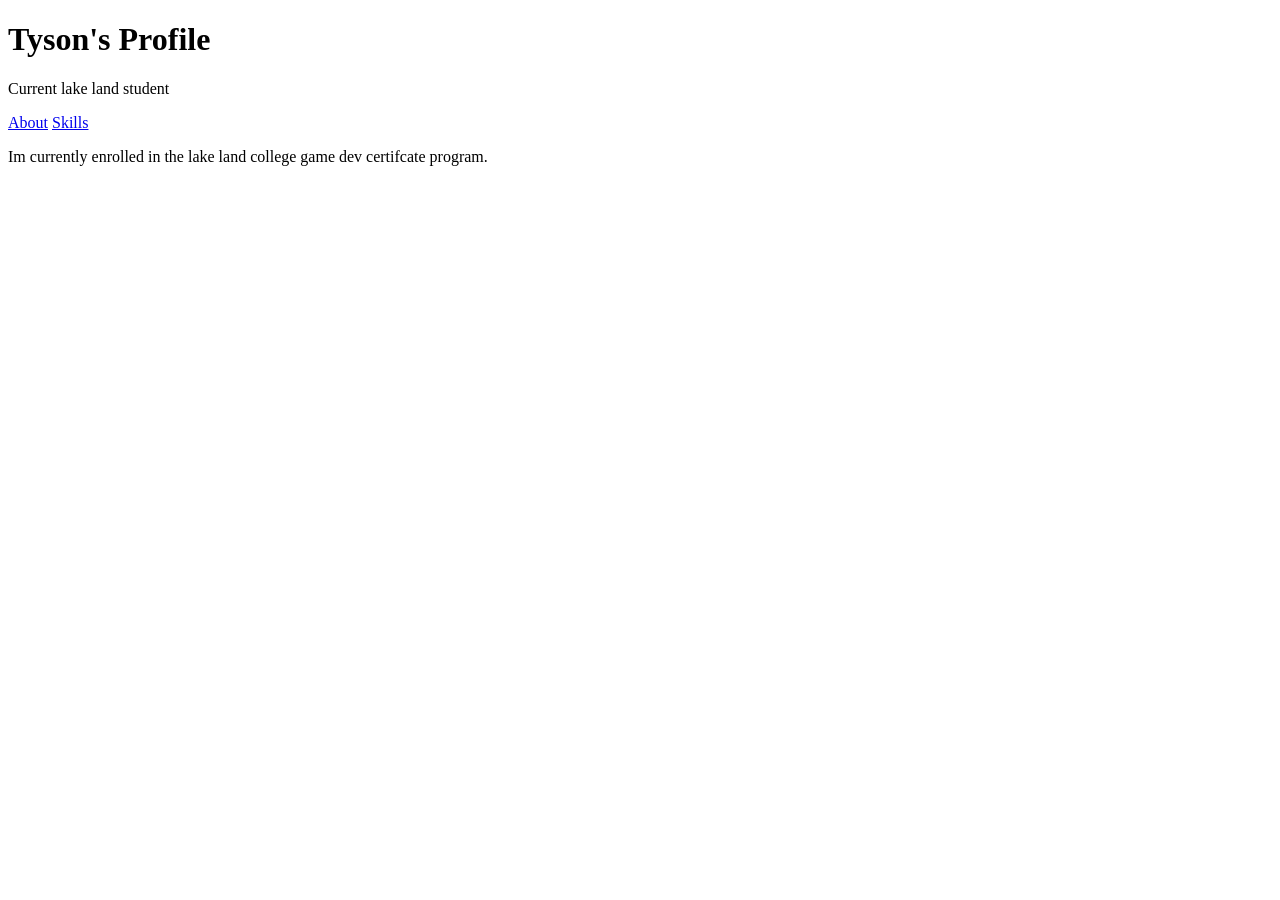
==== index.html @ ba290a77 "I added some info to the page." ====
<!DOCTYPE html>
<html lang="en">
<head>
    <meta charset="UTF=8">
    <meta name="viewport", content="width=device-width, initial-scale=1.0">
    <title>Document</title>
</head>
<body>
    
    <header>
        <h1>Tyson's Profile</h1>
        <P>Current lake land student</P>
    </header>

    <nav>
        <a href="#about">About</a>
        <a href="#skills">Skills</a>
    </nav>

    <main>
        <section id="about">
            <p>
                Im currently enrolled in the lake land college game dev certifcate program.
            </p>
        </section>

        <section id="skills">
            
        </section>
    </main>

    <footer>

    </footer>

</body>
</html>
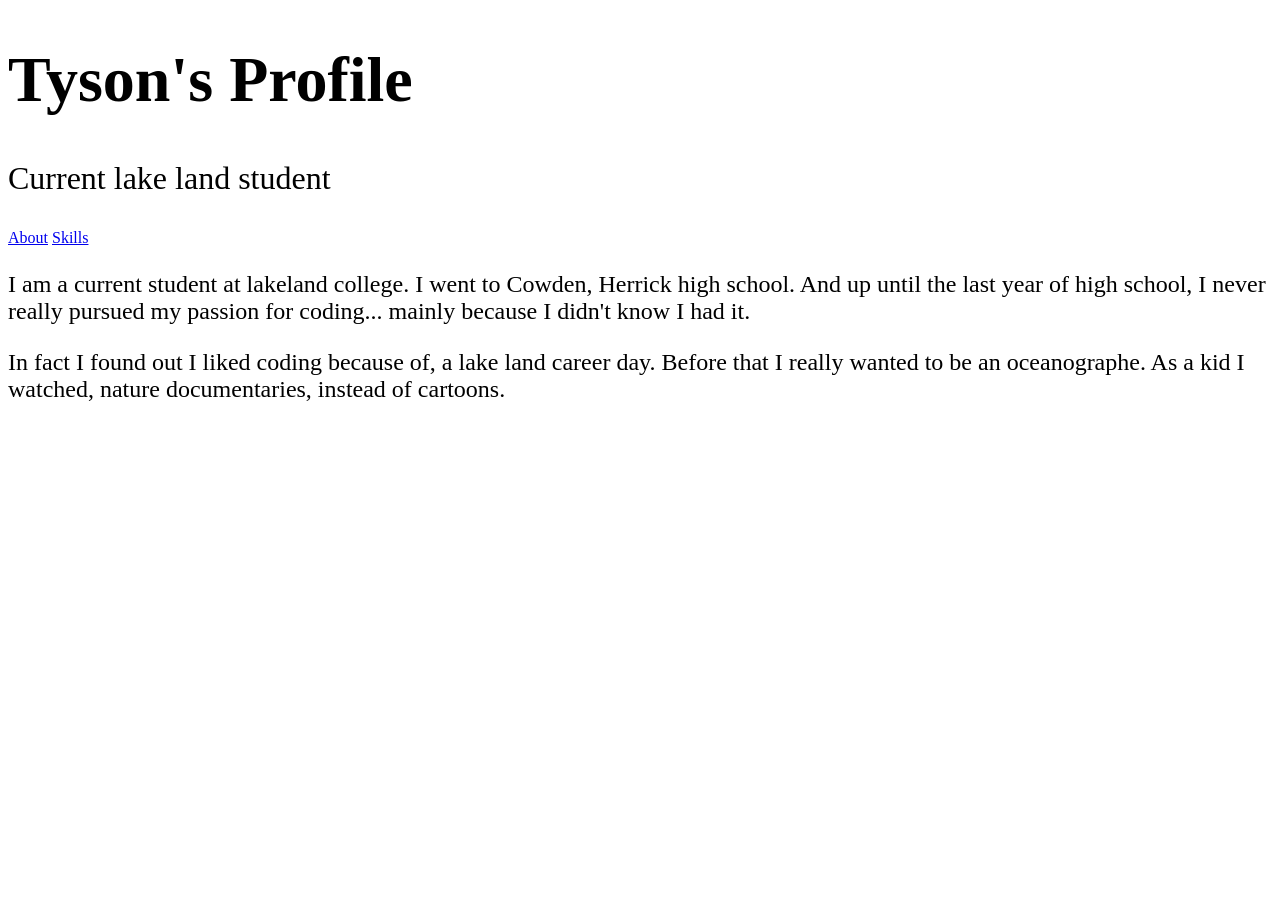
==== commit 0444132e: "added to the main and made a style sheet" ====
--- a/index.html
+++ b/index.html
@@ -1,6 +1,7 @@
 <!DOCTYPE html>
 <html lang="en">
 <head>
+    <link rel="stylesheet" href="Profile page/style.css">
     <meta charset="UTF=8">
     <meta name="viewport", content="width=device-width, initial-scale=1.0">
     <title>Document</title>
@@ -20,7 +21,12 @@
     <main>
         <section id="about">
             <p>
-                Im currently enrolled in the lake land college game dev certifcate program.
+                I am a current student at lakeland college. I went to Cowden, Herrick high school. And up until the last year of high school,
+                I never really pursued my passion for coding... mainly because I didn't know I had it.
+            </p>
+            <p>
+                In fact I found out I liked coding because of, a lake land career day. Before that I really wanted to be an oceanographe.
+                As a kid I watched, nature documentaries, instead of cartoons.
             </p>
         </section>
 
--- a/Profile page/style.css
+++ b/Profile page/style.css
@@ -0,0 +1,12 @@
+header{
+    font-size: 32px;
+}
+nav{
+    font-size: 16px;
+}
+main{
+    font-size: 24px;
+}
+footer{
+    font-size: 24px;
+}
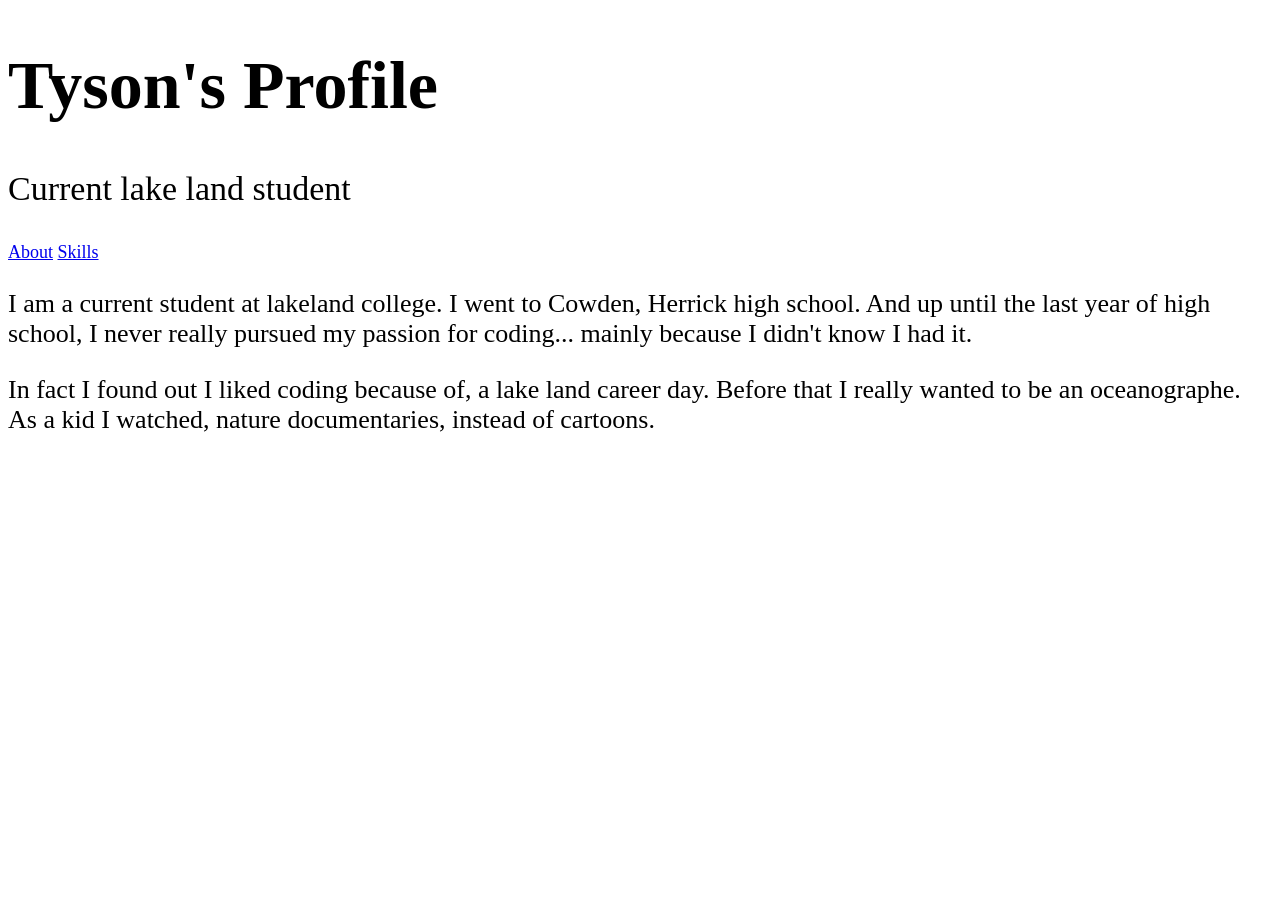
==== commit 14c18d09: "please" ====
--- a/index.html
+++ b/index.html
@@ -33,6 +33,10 @@
         <section id="skills">
             
         </section>
+
+        <section>
+            
+        </section>
     </main>
 
     <footer>
--- a/Profile page/style.css
+++ b/Profile page/style.css
@@ -1,12 +1,12 @@
 header{
-    font-size: 32px;
+    font-size: 34px;
 }
 nav{
-    font-size: 16px;
+    font-size: 18px;
 }
 main{
-    font-size: 24px;
+    font-size: 26px;
 }
 footer{
-    font-size: 24px;
+    font-size: 26px;
 }
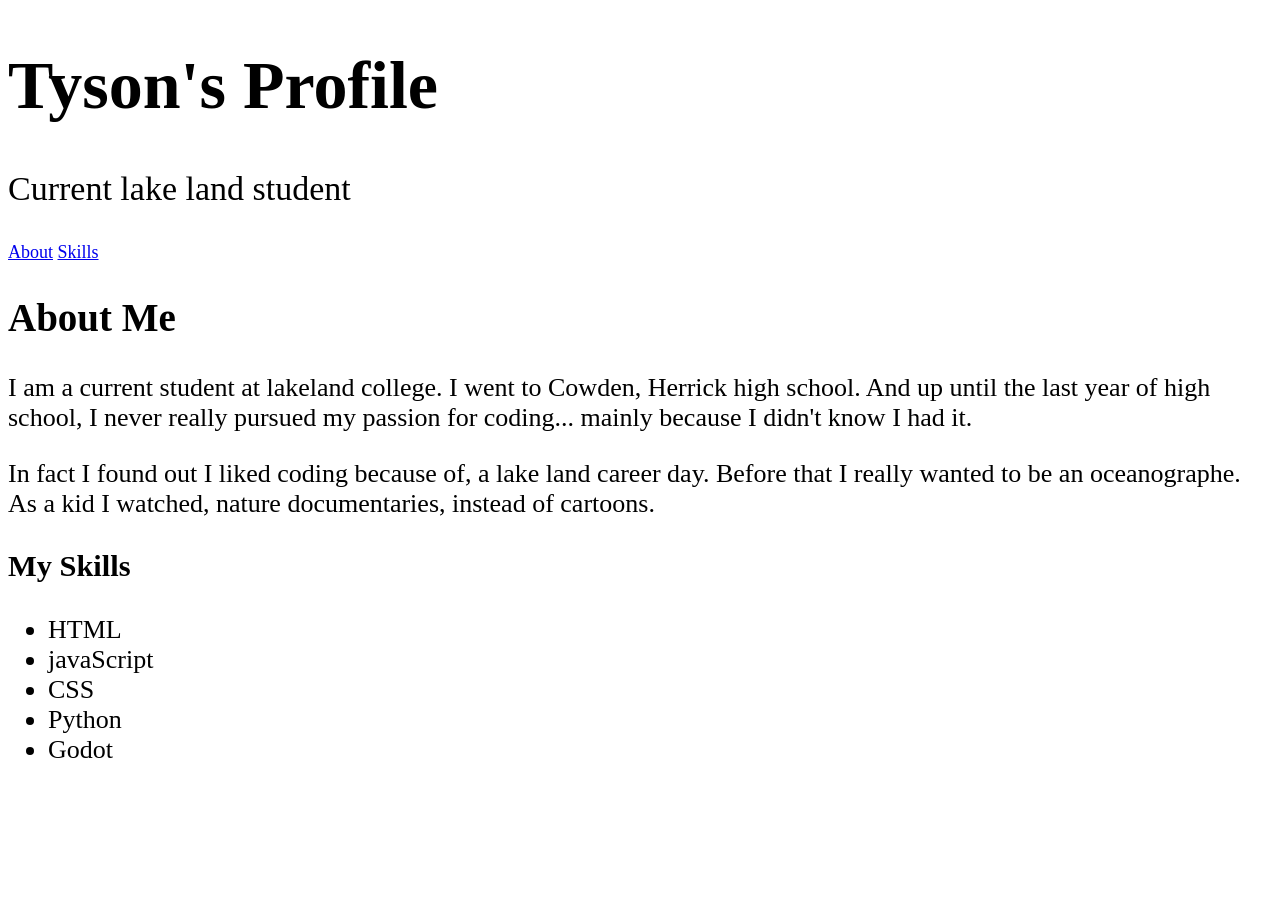
==== commit c2ce4f3b: "I add the skills stuff" ====
--- a/index.html
+++ b/index.html
@@ -20,6 +20,7 @@
 
     <main>
         <section id="about">
+            <h2>About Me</h2>
             <p>
                 I am a current student at lakeland college. I went to Cowden, Herrick high school. And up until the last year of high school,
                 I never really pursued my passion for coding... mainly because I didn't know I had it.
@@ -31,7 +32,14 @@
         </section>
 
         <section id="skills">
-            
+            <h3>My Skills</h3>
+            <ul>
+            <li>HTML</li>
+            <li>javaScript</li>
+            <li>CSS</li>
+            <li>Python</li>
+            <li>Godot</li>
+            </ul>
         </section>
 
         <section>
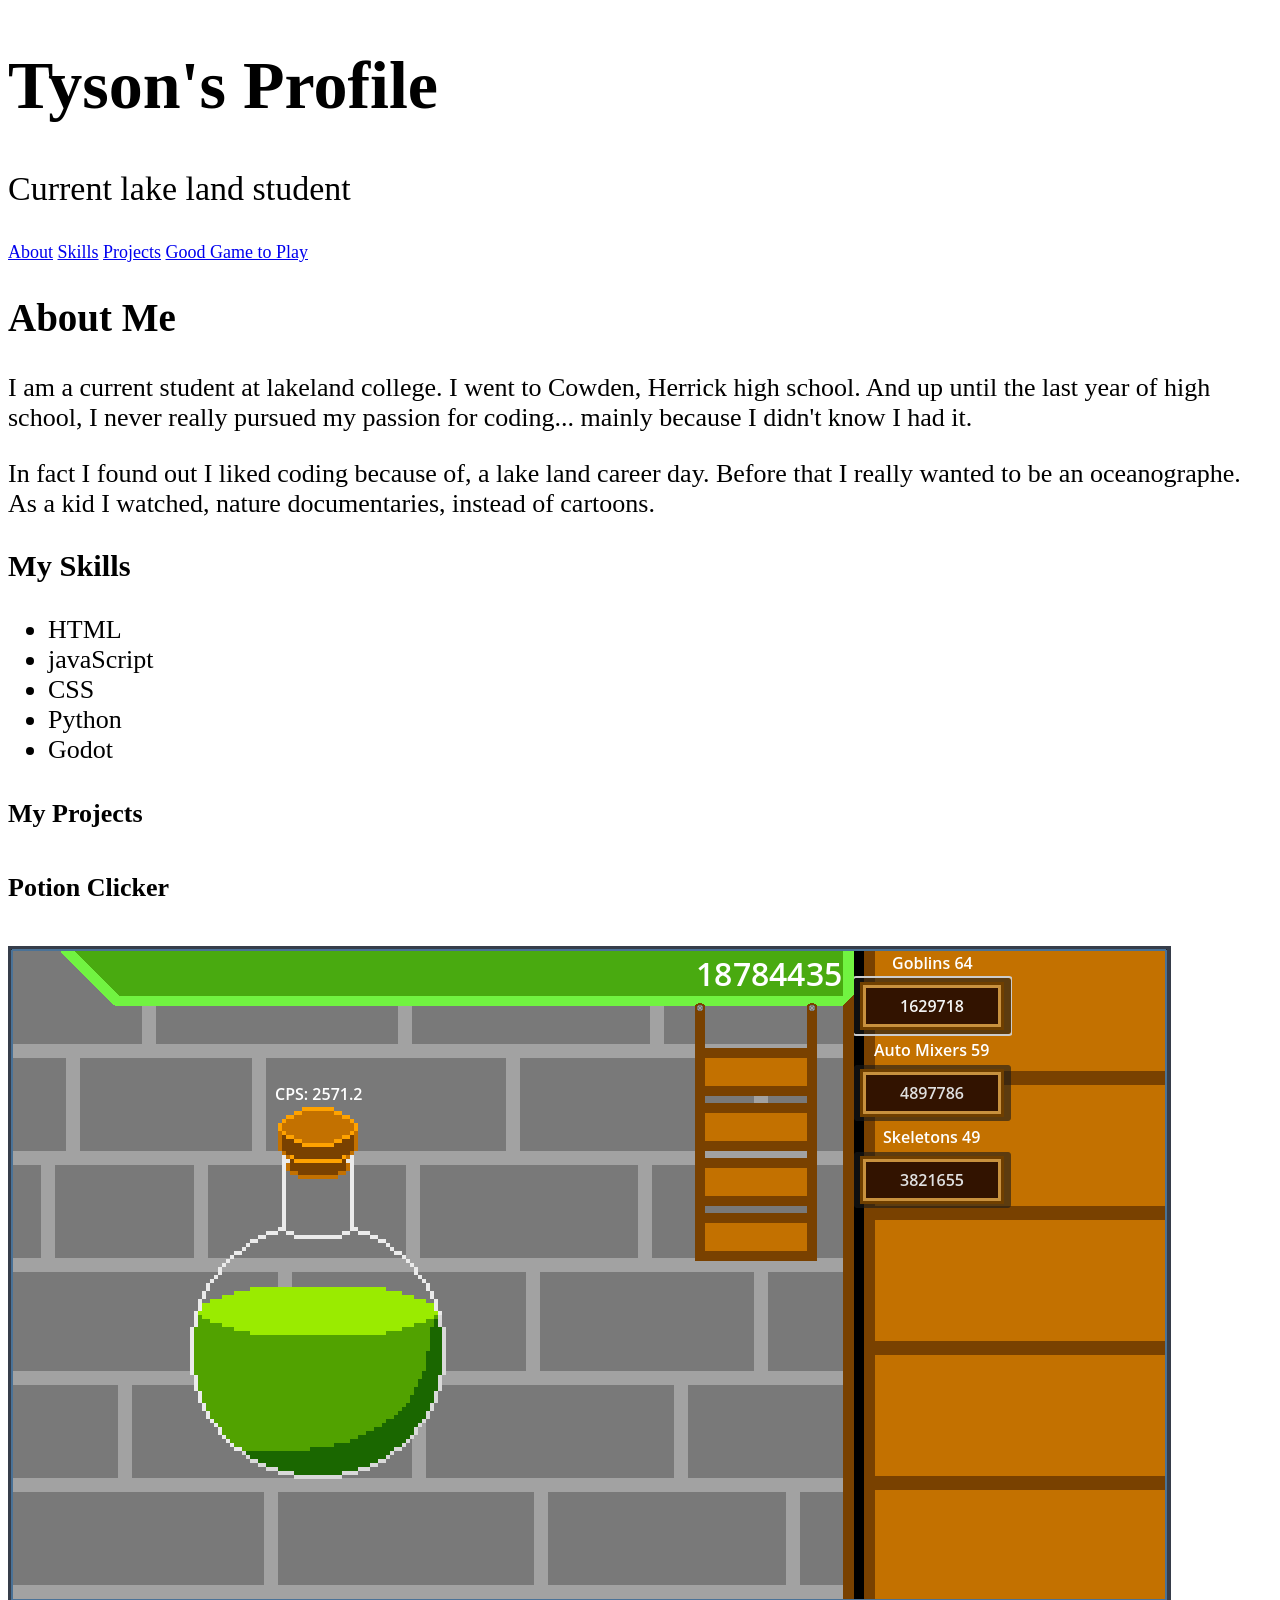
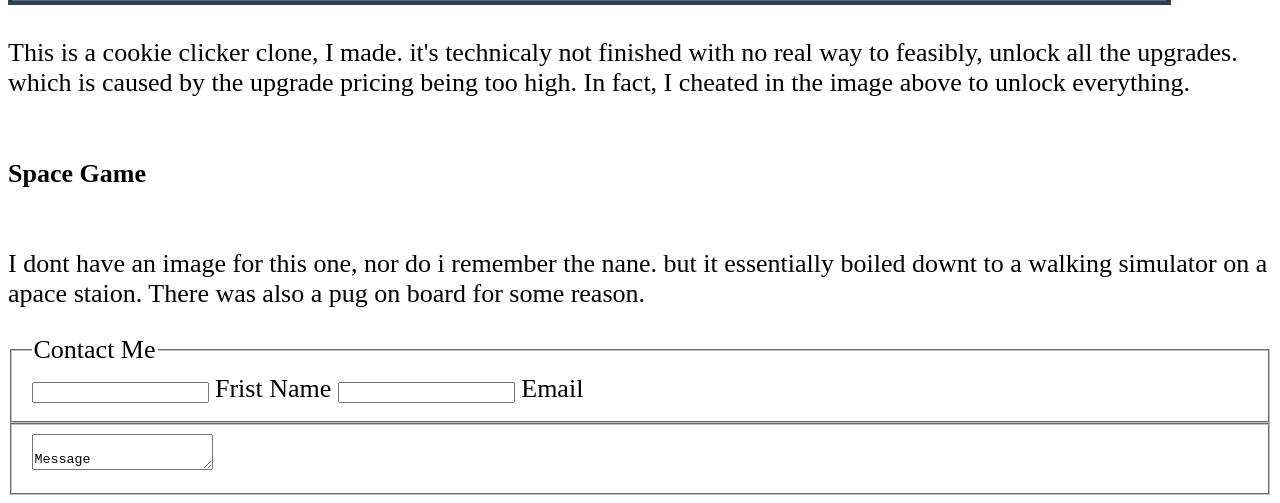
==== commit 5e13ae31: "more" ====
--- a/index.html
+++ b/index.html
@@ -4,7 +4,7 @@
     <link rel="stylesheet" href="Profile page/style.css">
     <meta charset="UTF=8">
     <meta name="viewport", content="width=device-width, initial-scale=1.0">
-    <title>Document</title>
+    <title></title>
 </head>
 <body>
     
@@ -16,39 +16,82 @@
     <nav>
         <a href="#about">About</a>
         <a href="#skills">Skills</a>
+        <a href="#projects">Projects</a>
+        <a href="https://store.steampowered.com/app/1030300/Hollow_Knight_Silksong/?curator_clanid=33040195">Good Game to Play</a>
     </nav>
 
     <main>
         <section id="about">
-            <h2>About Me</h2>
-            <p>
-                I am a current student at lakeland college. I went to Cowden, Herrick high school. And up until the last year of high school,
-                I never really pursued my passion for coding... mainly because I didn't know I had it.
-            </p>
-            <p>
-                In fact I found out I liked coding because of, a lake land career day. Before that I really wanted to be an oceanographe.
-                As a kid I watched, nature documentaries, instead of cartoons.
-            </p>
+        <h2>About Me</h2>
+        <p>
+            I am a current student at lakeland college. I went to Cowden, Herrick high school. And up until the last year of high school,
+            I never really pursued my passion for coding... mainly because I didn't know I had it.
+        </p>
+        <p>
+            In fact I found out I liked coding because of, a lake land career day. Before that I really wanted to be an oceanographe.
+            As a kid I watched, nature documentaries, instead of cartoons.
+        </p>
         </section>
 
         <section id="skills">
-            <h3>My Skills</h3>
-            <ul>
-            <li>HTML</li>
-            <li>javaScript</li>
-            <li>CSS</li>
-            <li>Python</li>
-            <li>Godot</li>
-            </ul>
+        <h3>My Skills</h3>
+        <ul>
+        <li>HTML</li>
+        <li>javaScript</li>
+        <li>CSS</li>
+        <li>Python</li>
+        <li>Godot</li>
+        </ul>
+        </section>
+        
+        <section id="projects">
+        <h4>My Projects</h4>
+        <article>
+        <h5>Potion Clicker</h5>
+        <img src="Profile page/Potion_Clicker.png" alt="This is game play from Potion Clicker">
+        <p>
+            This is a cookie clicker clone, I made. it's technicaly not finished with no real way to feasibly, unlock all the upgrades.
+            which is caused by the upgrade pricing being too high. In fact, I cheated in the image above to unlock everything.
+        </p>
+        </article>
+
+        <article>
+        <h6>Space Game</h6>
+        <p>
+            I dont have an image for this one, nor do i remember the nane. but it essentially boiled downt to a walking simulator on a apace staion. 
+            There was also a pug on board for some reason.
+        </p>
+        </article>
         </section>
 
-        <section>
-            
-        </section>
+        <form>
+
+            <fieldset>
+                <legend>Contact Me</legend>
+                <label for="Fname">
+                <input type="text" id="Fname" required minlength="2">
+                Frist Name
+                </label>
+                <label for="Email">
+                <input type="email" id="Email" required>
+                Email
+                </label>
+            </fieldset>
+
+            <fieldset>
+                <label for="Message">
+                <textarea type="text" id="Message" required minlength="10">
+                Message
+                </label>
+            </fieldset>
+
+        </form>
+
     </main>
 
     <footer>
-
+        <P>Copyright 2026 Tyson Galvin</P>
+        <a href="https://jasperpuppet.itch.io">My Itch Account</a>
     </footer>
 
 </body>
--- a/Profile page/style.css
+++ b/Profile page/style.css
@@ -9,4 +9,11 @@
 }
 footer{
     font-size: 26px;
+}
+
+h5{
+    font-size: 26px;
+}
+h6{
+    font-size: 26px;
 }
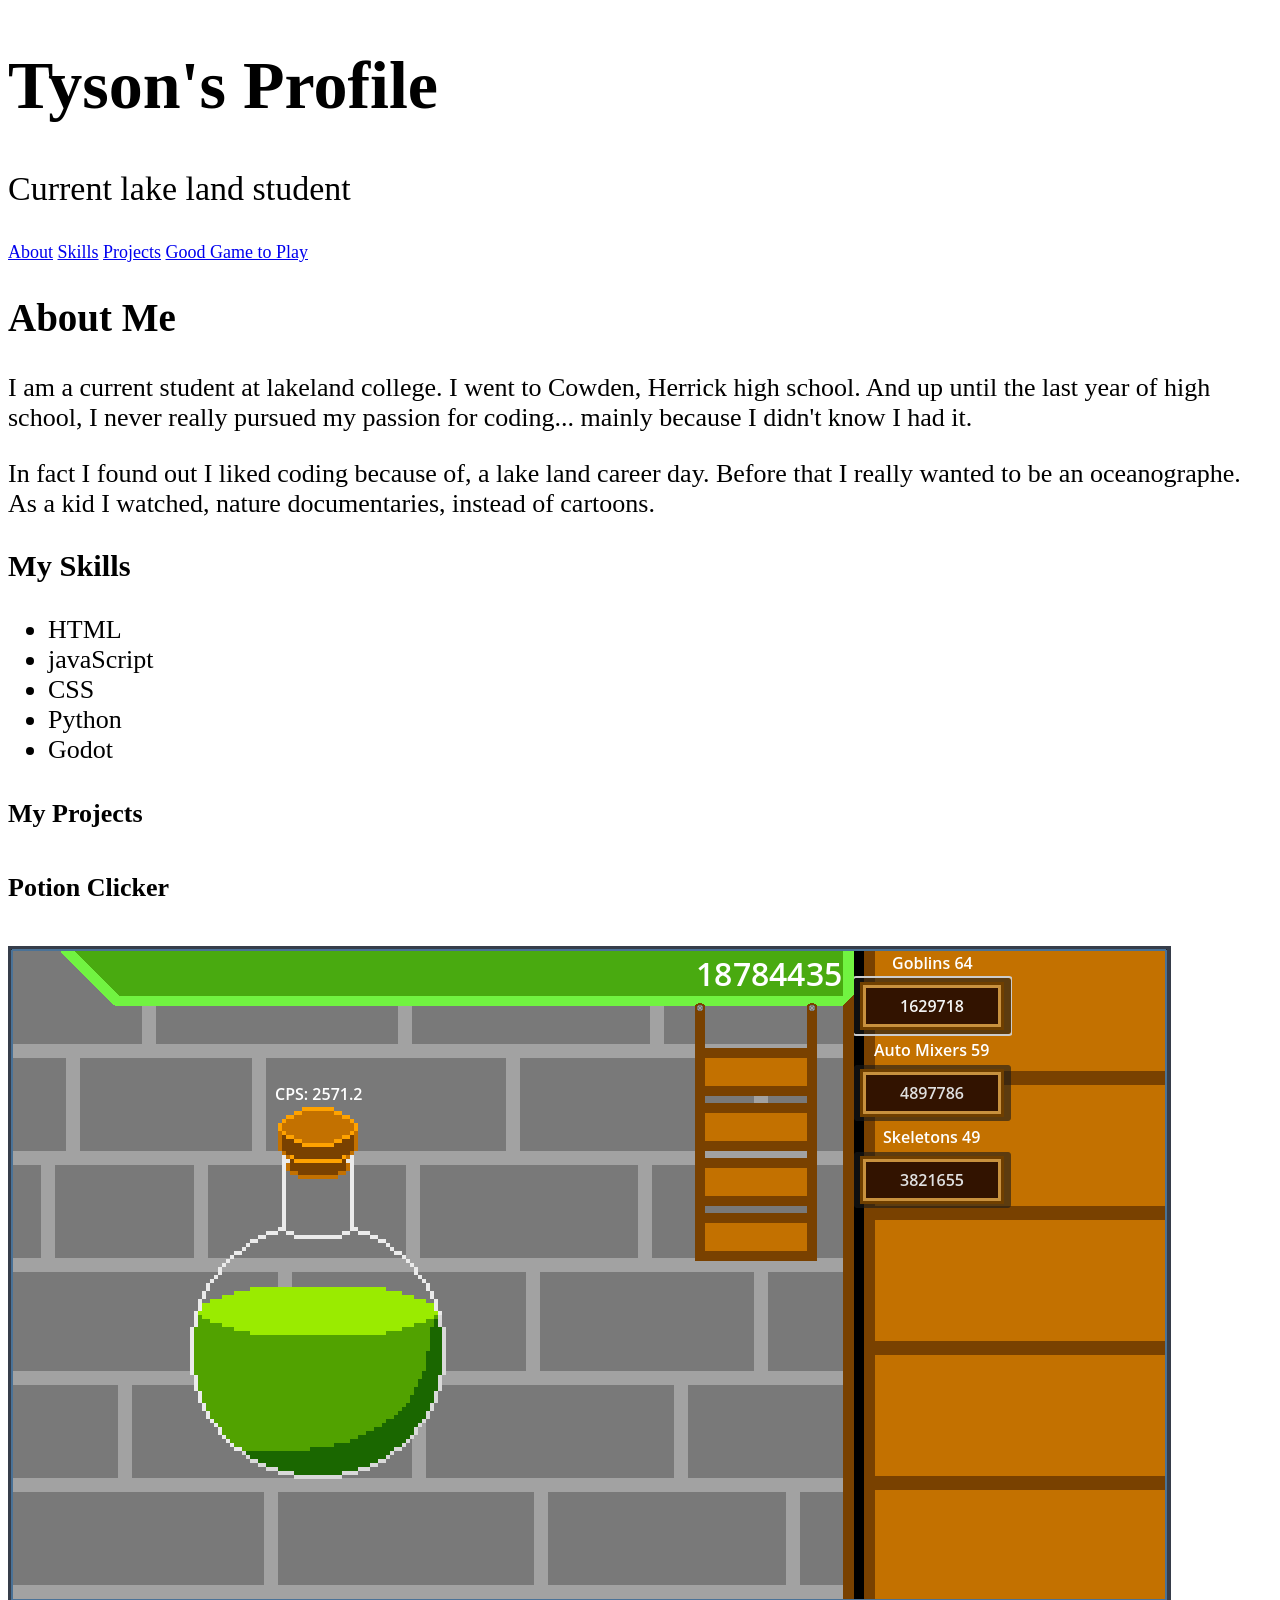
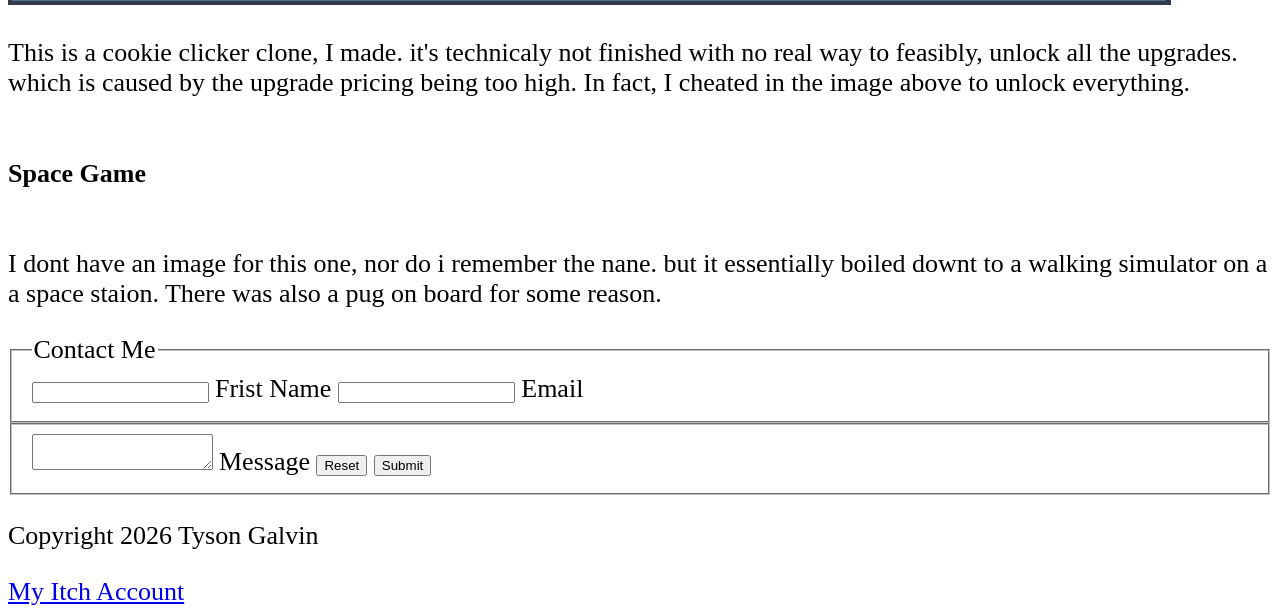
==== commit b46de112: "wwbwbw" ====
--- a/index.html
+++ b/index.html
@@ -58,7 +58,7 @@
         <article>
         <h6>Space Game</h6>
         <p>
-            I dont have an image for this one, nor do i remember the nane. but it essentially boiled downt to a walking simulator on a apace staion. 
+            I dont have an image for this one, nor do i remember the nane. but it essentially boiled downt to a walking simulator on a a space staion. 
             There was also a pug on board for some reason.
         </p>
         </article>
@@ -80,9 +80,11 @@
 
             <fieldset>
                 <label for="Message">
-                <textarea type="text" id="Message" required minlength="10">
+                <textarea type="text" id="Message" required minlength="10"></textarea>
                 Message
                 </label>
+                <input type="reset">
+                <input type="submit">
             </fieldset>
 
         </form>
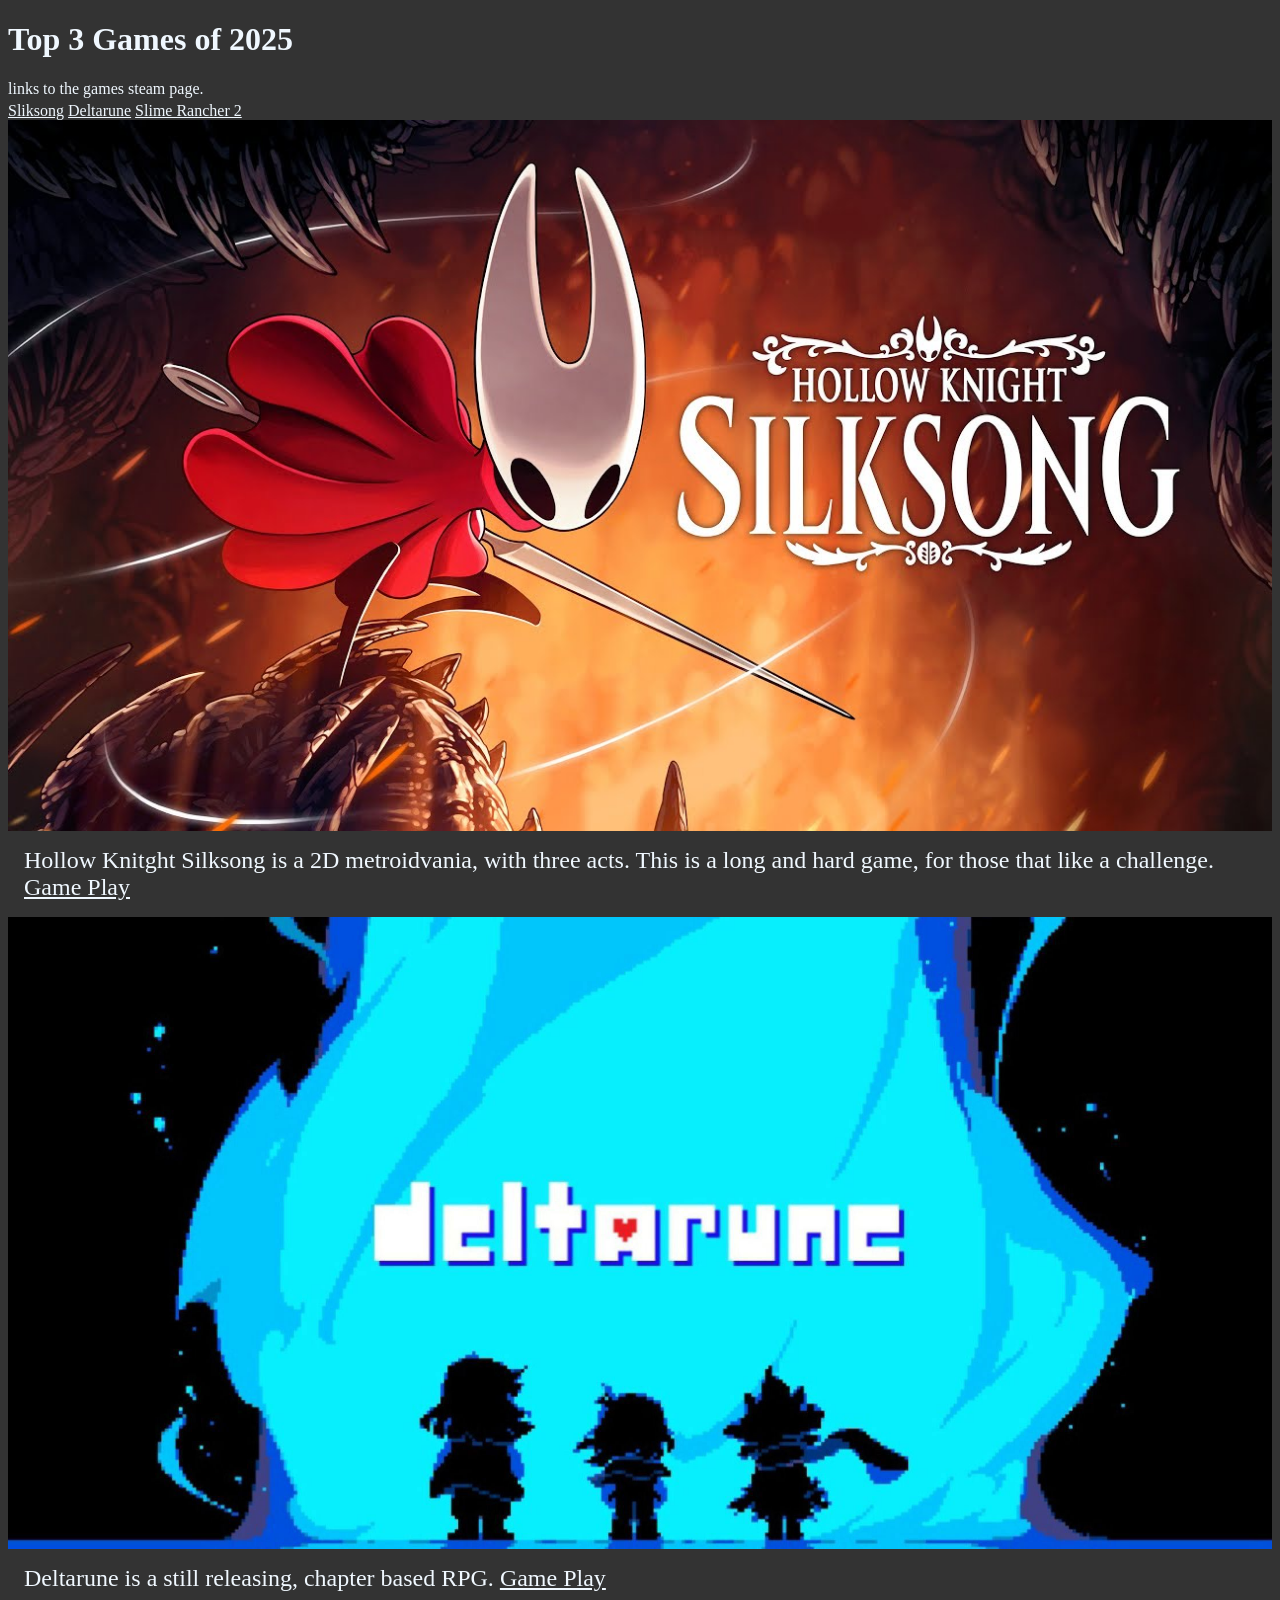
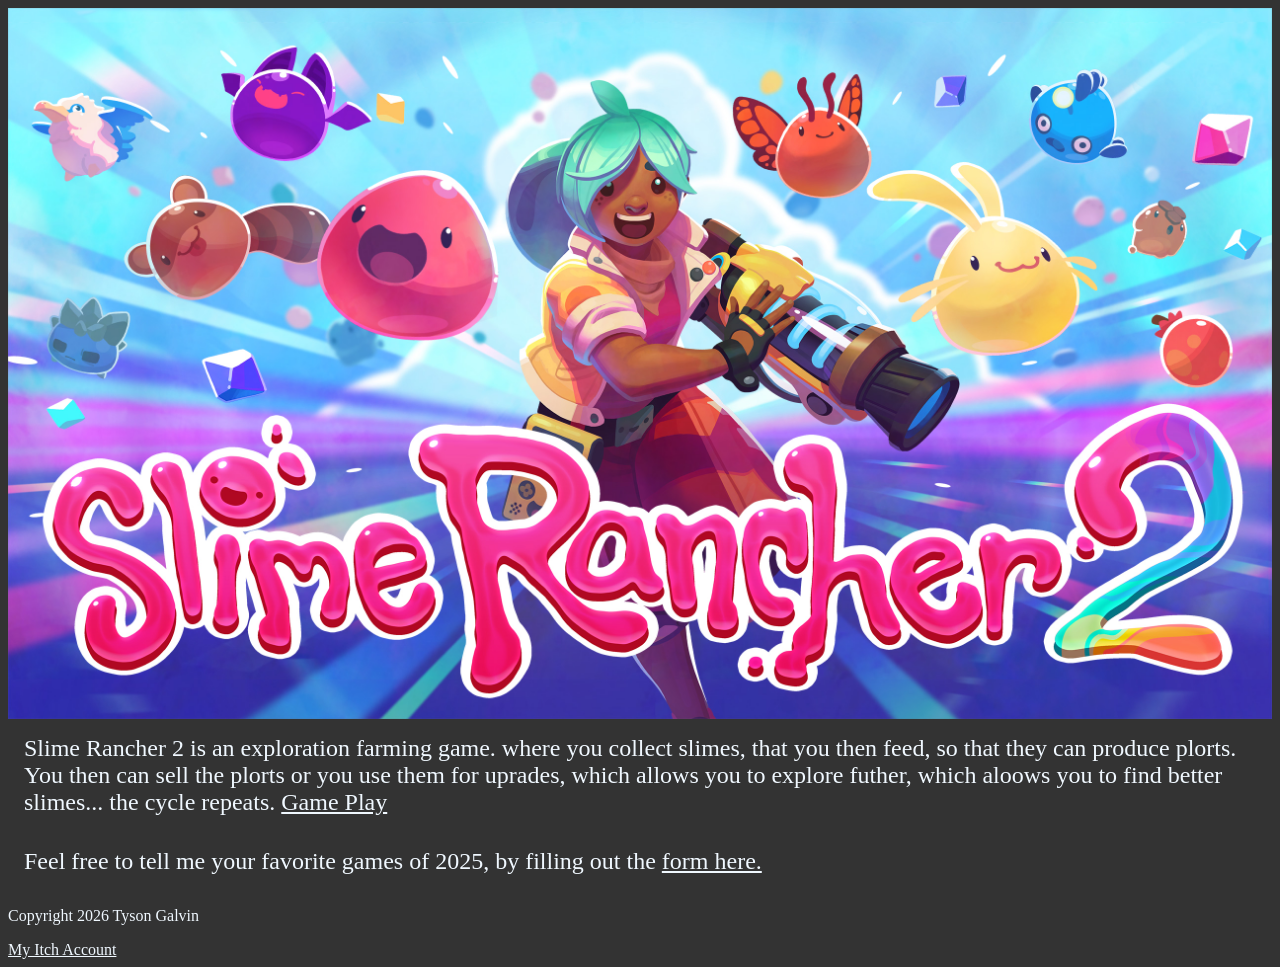
==== commit 0e140ad4: "I added a lot and new new files hell?" ====
--- a/index.html
+++ b/index.html
@@ -4,90 +4,50 @@
     <link rel="stylesheet" href="Profile page/style.css">
     <meta charset="UTF=8">
     <meta name="viewport", content="width=device-width, initial-scale=1.0">
-    <title></title>
+    <title>Top 3 Games of 2025</title>
 </head>
 <body>
     
     <header>
-        <h1>Tyson's Profile</h1>
-        <P>Current lake land student</P>
+        <H1>Top 3 Games of 2025</H1>
+        <p style="margin-bottom: 0.25rem;">links to the games steam page.</p>
     </header>
 
     <nav>
-        <a href="#about">About</a>
-        <a href="#skills">Skills</a>
-        <a href="#projects">Projects</a>
-        <a href="https://store.steampowered.com/app/1030300/Hollow_Knight_Silksong/?curator_clanid=33040195">Good Game to Play</a>
+        <a href="https://store.steampowered.com/app/1030300/Hollow_Knight_Silksong/">Sliksong</a>
+        <a href="https://store.steampowered.com/app/1671210/DELTARUNE/">Deltarune</a>
+        <a href="https://store.steampowered.com/app/1657630/Slime_Rancher_2/">Slime Rancher 2</a>
     </nav>
 
     <main>
-        <section id="about">
-        <h2>About Me</h2>
-        <p>
-            I am a current student at lakeland college. I went to Cowden, Herrick high school. And up until the last year of high school,
-            I never really pursued my passion for coding... mainly because I didn't know I had it.
-        </p>
-        <p>
-            In fact I found out I liked coding because of, a lake land career day. Before that I really wanted to be an oceanographe.
-            As a kid I watched, nature documentaries, instead of cartoons.
-        </p>
-        </section>
-
-        <section id="skills">
-        <h3>My Skills</h3>
-        <ul>
-        <li>HTML</li>
-        <li>javaScript</li>
-        <li>CSS</li>
-        <li>Python</li>
-        <li>Godot</li>
-        </ul>
-        </section>
-        
-        <section id="projects">
-        <h4>My Projects</h4>
         <article>
-        <h5>Potion Clicker</h5>
-        <img src="Profile page/Potion_Clicker.png" alt="This is game play from Potion Clicker">
-        <p>
-            This is a cookie clicker clone, I made. it's technicaly not finished with no real way to feasibly, unlock all the upgrades.
-            which is caused by the upgrade pricing being too high. In fact, I cheated in the image above to unlock everything.
-        </p>
+            <img src="Profile page/Img/Silksong_cover_art.jpg" alt="The cover art for Skisong.">
+            <p id="indexP">Hollow Knitght Silksong is a 2D metroidvania, with three acts. This is a long and hard game, for those that like a challenge.
+                <a href="Profile page/silksong.html">Game Play</a>
+            </p>    
         </article>
 
         <article>
-        <h6>Space Game</h6>
-        <p>
-            I dont have an image for this one, nor do i remember the nane. but it essentially boiled downt to a walking simulator on a a space staion. 
-            There was also a pug on board for some reason.
+            <img src="Profile page/Img/Deltarune_cover_art.jpg" alt="The cover art for Deltarune.">
+            <p id="indexP">Deltarune is a still releasing, chapter based RPG.
+                <a href="Profile page/deltarune.html">Game Play</a>
+            </p>
+        </article>
+
+        <article>
+            <img src="Profile page/Img/SlimeRancher2_cover_art.jpg" alt="The cover art for Slime Rancher 2.">
+            <p id="indexP">
+                Slime Rancher 2 is an exploration farming game. where you collect slimes, that you then feed, so that they can produce plorts.
+                You then can sell the plorts or you use them for uprades, which allows you to explore futher, which aloows you to find better slimes... 
+                the cycle repeats.
+                <a href="Profile page/slime.html">Game Play</a>
+            </p>
+        </article>
+
+        <p id="indexP">
+            Feel free to tell me your favorite games of 2025, by filling out the
+            <a href="Profile page/form.html">form here.</a>
         </p>
-        </article>
-        </section>
-
-        <form>
-
-            <fieldset>
-                <legend>Contact Me</legend>
-                <label for="Fname">
-                <input type="text" id="Fname" required minlength="2">
-                Frist Name
-                </label>
-                <label for="Email">
-                <input type="email" id="Email" required>
-                Email
-                </label>
-            </fieldset>
-
-            <fieldset>
-                <label for="Message">
-                <textarea type="text" id="Message" required minlength="10"></textarea>
-                Message
-                </label>
-                <input type="reset">
-                <input type="submit">
-            </fieldset>
-
-        </form>
 
     </main>
 
--- a/Profile page/style.css
+++ b/Profile page/style.css
@@ -1,19 +1,15 @@
-header{
-    font-size: 34px;
+* {
+    background-color: #333;
+    color: aliceblue;
 }
-nav{
-    font-size: 18px;
-}
-main{
-    font-size: 26px;
-}
-footer{
-    font-size: 26px;
+img {
+    max-width: 100%;
+    height: auto;
+    display: block;
 }
 
-h5{
-    font-size: 26px;
-}
-h6{
-    font-size: 26px;
+p#indexP{
+    font-size: 1.5rem;
+    margin: 0 auto;
+    padding: 1rem;
 }
